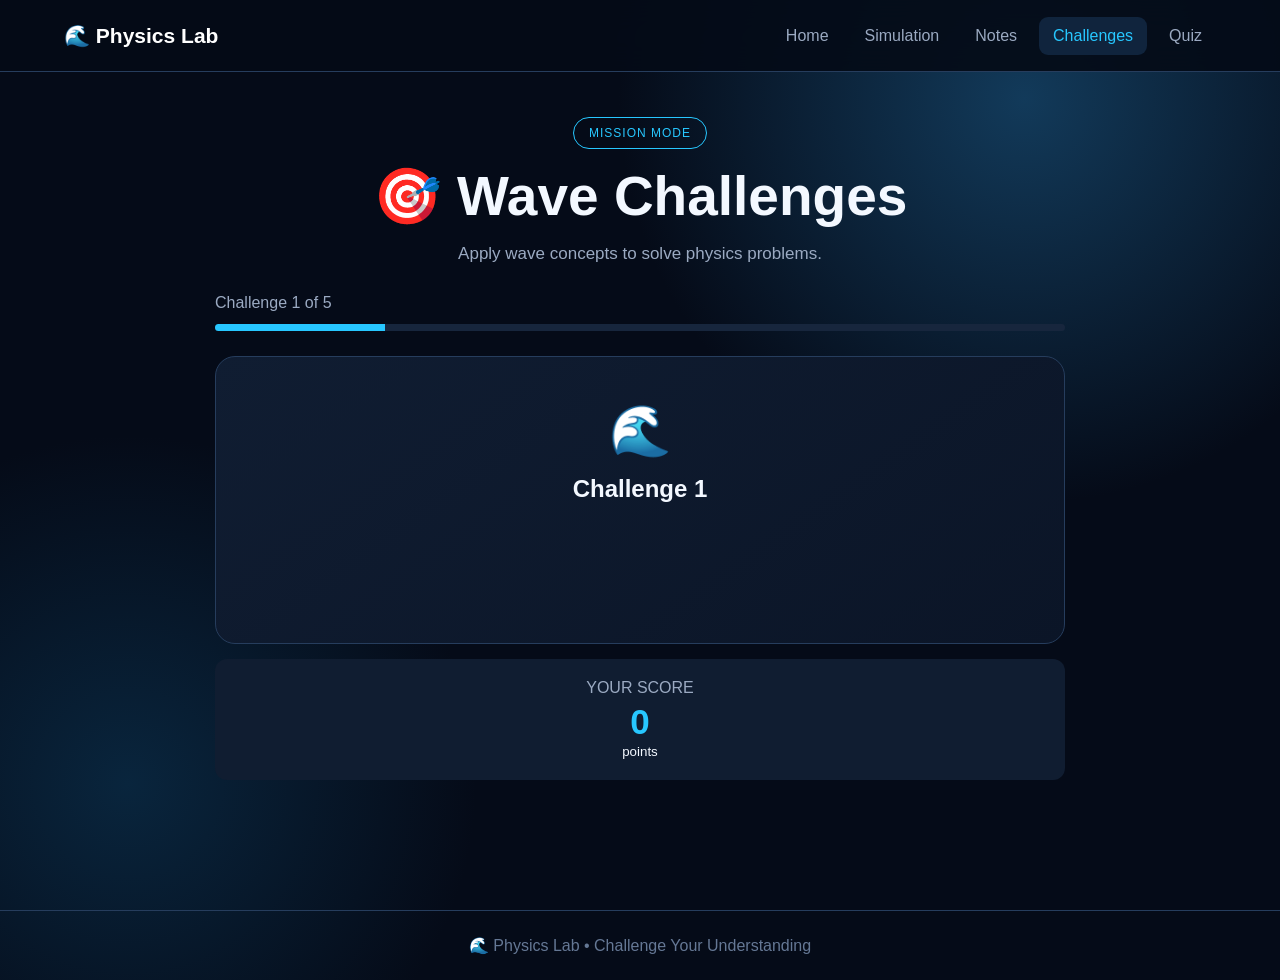
==== challenges.html @ b5ed1e34 "Initial Wave Motion Physics Lab" ====
<!DOCTYPE html>
<html lang="en">

<head>

    <meta charset="UTF-8">

    <meta
        name="viewport"
        content="width=device-width, initial-scale=1.0">

    <title>Wave Challenges</title>

    <link rel="stylesheet" href="style.css">

</head>


<body>


<header class="topbar">

    <div class="logo">
        🌊 <span>Physics Lab</span>
    </div>


    <nav>

        <a href="index.html">
            Home
        </a>

        <a href="simulation.html">
            Simulation
        </a>

        <a href="notes.html">
            Notes
        </a>

        <a
            href="challenges.html"
            class="active">
            Challenges
        </a>

        <a href="quiz.html">
            Quiz
        </a>

    </nav>

</header>


<main class="challenge-page">


    <div class="page-heading center">

        <div class="badge">
            MISSION MODE
        </div>

        <h1>
            🎯 Wave Challenges
        </h1>

        <p>
            Apply wave concepts to solve physics problems.
        </p>

    </div>


    <div class="challenge-container">


        <div class="challenge-progress">

            <span id="challengeNumber">
                Challenge 1 of 5
            </span>

        </div>


        <div class="progress-bar">

            <div
                id="challengeProgress">
            </div>

        </div>


        <div class="challenge-card">


            <div class="challenge-icon">
                🌊
            </div>


            <h2 id="challengeTitle">
                Challenge 1
            </h2>


            <p id="challengeQuestion">
            </p>


            <div
                id="challengeOptions"
                class="challenge-options">
            </div>


            <div
                id="challengeFeedback"
                class="feedback">
            </div>


            <button
                id="nextChallenge"
                class="primary-btn"
                style="display:none;">

                Next Challenge →

            </button>

        </div>


        <div class="score-card">

            <span>
                YOUR SCORE
            </span>

            <strong id="challengeScore">
                0
            </strong>

            <small>
                points
            </small>

        </div>

    </div>

</main>


<footer>

    <p>
        🌊 Physics Lab • Challenge Your Understanding
    </p>

</footer>


<script src="script.js"></script>

</body>

</html>
---- style.css ----
* {
    margin: 0;
    padding: 0;
    box-sizing: border-box;
}

:root {

    --bg: #050b18;

    --panel: #0d192c;

    --panel2: #12233b;

    --border: #263d5d;

    --cyan: #27c7ff;

    --blue: #398cff;

    --text: #f3f8ff;

    --muted: #9baac2;

    --green: #43e6a1;

    --red: #ff647c;

    --yellow: #ffd166;

}


body {

    font-family:
        Arial,
        Helvetica,
        sans-serif;

    background:

        radial-gradient(
            circle at 80% 10%,
            #123a5a 0,
            transparent 30%
        ),

        radial-gradient(
            circle at 10% 80%,
            #09253d 0,
            transparent 25%
        ),

        var(--bg);

    color: var(--text);

    min-height: 100vh;

}


a {

    text-decoration: none;

    color: inherit;

}


/* TOPBAR */

.topbar {

    height: 72px;

    display: flex;

    align-items: center;

    justify-content: space-between;

    padding: 0 5%;

    border-bottom:
        1px solid var(--border);

    background:
        rgba(5,11,23,.92);

    position: sticky;

    top: 0;

    z-index: 100;

    backdrop-filter: blur(15px);

}


.logo {

    font-size: 21px;

    font-weight: bold;

    color: var(--cyan);

}


.logo span {

    color: white;

}


nav {

    display: flex;

    gap: 8px;

}


nav a {

    padding: 10px 14px;

    color: var(--muted);

    border-radius: 9px;

    transition: .3s;

}


nav a:hover,
nav a.active {

    color: var(--cyan);

    background: #10243d;

}


/* COMMON */

main {

    width:
        min(1400px,94%);

    margin: auto;

}


.badge {

    display: inline-block;

    padding: 8px 15px;

    border:
        1px solid var(--cyan);

    color: var(--cyan);

    border-radius: 30px;

    font-size: 12px;

    letter-spacing: 1px;

}


.page-heading {

    padding:
        45px 0 30px;

}


.page-heading h1 {

    font-size:
        clamp(32px,5vw,55px);

    margin:
        15px 0;

}


.page-heading p {

    color: var(--muted);

    font-size: 17px;

}


.center {

    text-align: center;

}


/* BUTTONS */

.primary-btn,
.secondary-btn {

    display: inline-flex;

    justify-content: center;

    align-items: center;

    min-height: 48px;

    padding: 0 23px;

    border-radius: 10px;

    cursor: pointer;

    font-size: 15px;

    font-weight: bold;

    transition: .25s;

}


.primary-btn {

    background:
        linear-gradient(
            135deg,
            #27c7ff,
            #247ee9
        );

    color: #03101c;

    border: none;

    box-shadow:
        0 8px 25px
        rgba(39,199,255,.2);

}


.primary-btn:hover {

    transform:
        translateY(-2px);

    box-shadow:
        0 12px 35px
        rgba(39,199,255,.35);

}


.secondary-btn {

    background: #111f35;

    border:
        1px solid #314764;

    color: white;

}


.secondary-btn:hover {

    border-color:
        var(--cyan);

    color: var(--cyan);

}


.full {

    width: 100%;

    margin-top: 12px;

}


/* HOME */

.home {

    width: 100%;

}


.hero {

    width:
        min(1400px,90%);

    min-height: 590px;

    margin: auto;

    display: grid;

    grid-template-columns:
        1fr 1fr;

    align-items: center;

    gap: 50px;

}


.hero h1 {

    font-size:
        clamp(45px,6vw,75px);

    line-height: 1.05;

    margin: 20px 0;

}


.hero h1 span {

    color: var(--cyan);

}


.hero p {

    max-width: 600px;

    color: var(--muted);

    font-size: 18px;

    line-height: 1.7;

}


.hero-buttons {

    display: flex;

    gap: 15px;

    margin-top: 30px;

}


/* HERO WAVE */

.hero-wave {

    height: 430px;

    position: relative;

    display: flex;

    align-items: center;

    justify-content: center;

}


.wave-circle {

    width: 230px;

    height: 230px;

    border-radius: 50%;

    border:
        2px solid var(--cyan);

    display: flex;

    align-items: center;

    justify-content: center;

    box-shadow:
        0 0 35px
        rgba(39,199,255,.25),

        inset 0 0 30px
        rgba(39,199,255,.08);

    z-index: 2;

}


.wave-symbol {

    font-size: 110px;

    color: var(--cyan);

    text-shadow:
        0 0 25px
        rgba(39,199,255,.7);

}


.floating-card {

    position: absolute;

    background: #101e32;

    border:
        1px solid #2c4667;

    border-radius: 12px;

    padding: 15px 18px;

    box-shadow:
        0 15px 40px
        rgba(0,0,0,.3);

}


.floating-card strong {

    display: block;

    color: var(--cyan);

    font-size: 25px;

    margin-top: 5px;

}


.wave-card1 {

    top: 30px;

    right: 15px;

}


.wave-card2 {

    bottom: 30px;

    left: 15px;

}


.wave-card3 {

    bottom: 80px;

    right: 25px;

}


/* CONCEPT */

.concept-section {

    width:
        min(1400px,90%);

    margin: auto;

    padding:
        50px 0;

}


.concept-section h2 {

    text-align: center;

    font-size: 34px;

}


.section-subtitle {

    text-align: center;

    color: var(--muted);

    margin:
        10px 0 35px;

}


.wave-cards {

    display: grid;

    grid-template-columns:
        repeat(4,1fr);

    gap: 18px;

}


.wave-info-card {

    position: relative;

    padding: 28px;

    min-height: 290px;

    background:
        linear-gradient(
            145deg,
            #101e32,
            #0b1527
        );

    border:
        1px solid var(--border);

    border-radius: 18px;

    overflow: hidden;

    transition: .3s;

}


.wave-info-card:hover {

    transform:
        translateY(-7px);

    border-color:
        var(--cyan);

}


.wave-info-card.featured {

    border-color:
        var(--cyan);

    box-shadow:
        0 0 35px
        rgba(39,199,255,.12);

}


.card-number {

    position: absolute;

    right: 18px;

    top: 10px;

    font-size: 45px;

    font-weight: bold;

    color: #182b46;

}


.card-icon {

    font-size: 38px;

}


.wave-info-card h3 {

    color: var(--cyan);

    margin:
        15px 0 10px;

}


.wave-info-card p {

    color: var(--muted);

    line-height: 1.6;

}


.wave-info-card strong {

    display: block;

    margin-top: 20px;

    color: var(--cyan);

    font-size: 25px;

}


/* HOME FORMULA */

.home-formula {

    width:
        min(900px,90%);

    margin:
        30px auto 70px;

    padding: 35px;

    text-align: center;

    border:
        1px solid var(--cyan);

    border-radius: 18px;

    background:
        #0c1b2f;

    box-shadow:
        0 0 35px
        rgba(39,199,255,.08);

}


.home-formula span {

    color: var(--muted);

    font-size: 12px;

    letter-spacing: 2px;

}


.home-formula strong {

    display: block;

    color: var(--cyan);

    font-size: 55px;

    margin:
        12px 0;

}


.home-formula p {

    color: var(--muted);

}


/* FEATURES */

.features {

    width:
        min(1400px,90%);

    margin: auto;

    padding:
        20px 0 80px;

    display: grid;

    grid-template-columns:
        repeat(4,1fr);

    gap: 15px;

}


.feature {

    text-align: center;

    padding: 25px;

    background: #0c1628;

    border:
        1px solid var(--border);

    border-radius: 14px;

}


.feature span {

    font-size: 35px;

}


.feature h3 {

    margin: 10px;

}


.feature p {

    color: var(--muted);

    line-height: 1.5;

}


/* SIMULATION */

.simulation-layout {

    display: grid;

    grid-template-columns:
        300px 1fr;

    gap: 20px;

}


.control-panel {

    background: #0d182b;

    border:
        1px solid var(--border);

    border-radius: 16px;

    padding: 22px;

    height: fit-content;

    position: sticky;

    top: 90px;

}


.control-panel h2 {

    margin-bottom: 30px;

}


.control {

    margin-bottom: 25px;

}


.control-title {

    display: flex;

    justify-content: space-between;

    margin-bottom: 10px;

}


.control-title strong {

    color: var(--cyan);

}


input[type="range"] {

    width: 100%;

    accent-color:
        var(--cyan);

    cursor: pointer;

}


.range-label {

    display: flex;

    justify-content: space-between;

    color: #71839f;

    font-size: 12px;

    margin-top: 5px;

}


.observation-box {

    margin-top: 20px;

    padding: 15px;

    border-radius: 10px;

    background: #10243d;

    border-left:
        3px solid var(--cyan);

}


.observation-box h3 {

    margin-bottom: 8px;

}


.observation-box p {

    color: var(--muted);

    font-size: 13px;

    line-height: 1.5;

}


.stats {

    display: grid;

    grid-template-columns:
        repeat(4,1fr);

    gap: 12px;

}


.stat {

    background: #0e1a2e;

    border:
        1px solid var(--border);

    padding: 18px;

    border-radius: 12px;

}


.stat span {

    font-size: 11px;

    color: #8294ad;

}


.stat strong {

    display: block;

    margin-top: 7px;

    color: var(--cyan);

    font-size: 22px;

}


/* WAVE STAGE */

.wave-stage {

    height: 440px;

    position: relative;

    margin-top: 15px;

    overflow: hidden;

    border:
        1px solid var(--border);

    border-radius: 16px;

    background:

        linear-gradient(
            #ffffff08 1px,
            transparent 1px
        ),

        linear-gradient(
            90deg,
            #ffffff08 1px,
            transparent 1px
        ),

        #081526;

    background-size:
        45px 45px;

}


.stage-label {

    position: absolute;

    top: 20px;

    left: 20px;

    z-index: 5;

    padding:
        9px 15px;

    background: #132640;

    border:
        1px solid #284768;

    border-radius: 8px;

    color: var(--cyan);

}


.mean-line {

    position: absolute;

    top: 50%;

    left: 0;

    width: 100%;

    border-top:
        1px dashed #526783;

}


#waveCanvas {

    position: absolute;

    left: 0;

    top: 0;

    width: 100%;

    height: 100%;

}


.crest-label,
.trough-label {

    position: absolute;

    right: 20px;

    color: var(--muted);

    font-size: 12px;

}


.crest-label {

    top: 35%;

}


.trough-label {

    bottom: 30%;

}


.axis-label {

    position: absolute;

    bottom: 15px;

    right: 25px;

    color: var(--muted);

}


/* FORMULA */

.formula-panel {

    margin-top: 15px;

    background: #0d192c;

    border:
        1px solid var(--border);

    border-radius: 15px;

    padding: 22px;

}


.formula-header {

    display: flex;

    justify-content: space-between;

    color: var(--cyan);

    font-size: 13px;

    font-weight: bold;

}


.live {

    color: var(--green);

}


.formula {

    display: flex;

    align-items: center;

    justify-content: center;

    gap: 30px;

    margin-top: 20px;

}


.formula small {

    display: block;

    color: var(--muted);

    margin-bottom: 8px;

}


.formula strong {

    font-size: 22px;

    color: var(--cyan);

}


.equals {

    font-size: 30px;

    color: #6d7f98;

}


/* WAVE INFO */

.wave-info-panel {

    display: grid;

    grid-template-columns:
        repeat(3,1fr);

    gap: 15px;

    margin-top: 15px;

}


.wave-info-panel div {

    background: #0d192c;

    border:
        1px solid var(--border);

    border-radius: 12px;

    padding: 20px;

}


.wave-info-panel span {

    color: var(--muted);

    display: block;

    font-size: 11px;

}


.wave-info-panel strong {

    display: block;

    margin-top: 8px;

    color: var(--cyan);

}


/* GRAPH */

.graph-panel {

    margin-top: 15px;

    background: #0d192c;

    border:
        1px solid var(--border);

    border-radius: 15px;

    padding: 22px;

}


.graph-title {

    display: flex;

    justify-content: space-between;

}


.graph-title span {

    color: var(--muted);

    font-size: 13px;

}


#waveGraph {

    width: 100%;

    height: 270px;

    margin-top: 15px;

}


/* LEARNING */

.learning-grid {

    margin-top: 20px;

    display: grid;

    grid-template-columns:
        repeat(3,1fr);

    gap: 15px;

}


.learning-card {

    padding: 25px;

    background: #0d192b;

    border:
        1px solid var(--border);

    border-radius: 14px;

}


.learning-card span {

    font-size: 30px;

}


.learning-card h3 {

    margin:
        10px 0;

}


.learning-card p {

    color: var(--muted);

    line-height: 1.5;

}


.learning-card strong {

    display: block;

    color: var(--cyan);

    margin-top: 15px;

    font-size: 20px;

}


/* NOTES */

.notes-page {

    padding-bottom: 70px;

}


.note-section {

    margin: 25px 0;

    padding: 35px;

    background: #0d192b;

    border:
        1px solid var(--border);

    border-radius: 18px;

}


.highlight-section {

    border-color:
        #1c9dd1;

    box-shadow:
        0 0 30px
        rgba(39,199,255,.08);

}


.law-heading {

    display: flex;

    gap: 20px;

    align-items: center;

}


.big-number {

    font-size: 50px;

    font-weight: bold;

    color: var(--cyan);

}


.law-heading h2 {

    font-size: 30px;

}


.law-heading p {

    color: var(--muted);

    margin-top: 5px;

}


.note-content {

    display: grid;

    grid-template-columns:
        300px 1fr;

    gap: 40px;

    margin-top: 30px;

}


.concept-diagram {

    height: 230px;

    border-radius: 14px;

    background: #081322;

    border:
        1px solid var(--border);

    position: relative;

    overflow: hidden;

}


.mini-wave {

    position: absolute;

    left: 20px;

    right: 20px;

    top: 90px;

    height: 60px;

    border-top:
        4px solid var(--cyan);

    border-radius: 50%;

    transform:
        rotate(0deg);

}


.mean-position {

    position: absolute;

    top: 115px;

    left: 10px;

    right: 10px;

    border-top:
        1px dashed #61728a;

}


.note-content h3 {

    color: var(--cyan);

    margin-bottom: 10px;

}


.note-content p {

    color: var(--muted);

    line-height: 1.7;

    margin-bottom: 20px;

}


.important-note {

    padding: 18px;

    background: #10243c;

    border-left:
        4px solid var(--cyan);

    border-radius: 8px;

    margin: 20px 0;

}


.important-note p {

    margin:
        8px 0 0;

}


.examples {

    list-style: none;

}


.examples li {

    padding: 9px 0;

    color: #c6d2e3;

}


/* TYPES */

.type-grid {

    display: grid;

    grid-template-columns:
        repeat(2,1fr);

    gap: 20px;

    margin-top: 30px;

}


.type-card {

    padding: 25px;

    background: #111f35;

    border:
        1px solid var(--border);

    border-radius: 14px;

}


.type-card h3 {

    color: var(--cyan);

    margin:
        15px 0 8px;

}


.type-card p {

    color: var(--muted);

    line-height: 1.6;

}


.type-card strong {

    display: block;

    margin-top: 15px;

    color: var(--green);

}


.type-visual {

    height: 100px;

    display: flex;

    align-items: center;

    justify-content: center;

    font-size: 40px;

    color: var(--cyan);

    background: #081424;

    border-radius: 10px;

}


/* PARAMETERS */

.parameter-grid {

    display: grid;

    grid-template-columns:
        repeat(4,1fr);

    gap: 15px;

    margin-top: 30px;

}


.parameter-card {

    padding: 22px;

    background: #111f35;

    border-radius: 12px;

    border:
        1px solid var(--border);

}


.parameter-card > strong {

    color: var(--cyan);

    font-size: 35px;

}


.parameter-card h3 {

    margin:
        8px 0;

}


.parameter-card p {

    color: var(--muted);

    line-height: 1.5;

}


/* NOTES FORMULA */

.formula-big {

    margin:
        30px auto;

    width: fit-content;

    font-size: 55px;

    font-weight: bold;

    color: var(--cyan);

    padding:
        25px 50px;

    border:
        1px solid var(--cyan);

    border-radius: 15px;

    box-shadow:
        0 0 30px
        rgba(39,199,255,.12);

}


.formula-explanation {

    display: grid;

    grid-template-columns:
        repeat(3,1fr);

    gap: 15px;

}


.formula-explanation div {

    background: #111f35;

    padding: 20px;

    text-align: center;

    border-radius: 12px;

}


.formula-explanation strong {

    display: block;

    color: var(--cyan);

    font-size: 30px;

}


.formula-explanation span {

    color: var(--muted);

}


/* EXAM NOTES */

.quick-formulas {

    margin-top: 40px;

}


.exam-notes {

    display: grid;

    grid-template-columns:
        repeat(2,1fr);

    gap: 12px;

    margin-top: 20px;

}


.exam-notes div {

    background: #101e32;

    border:
        1px solid var(--border);

    padding: 18px;

    border-radius: 10px;

}


.exam-notes span {

    color: var(--cyan);

    font-weight: bold;

    margin-right: 10px;

}


/* CHALLENGES */

.challenge-page,
.quiz-page {

    padding-bottom: 80px;

}


.challenge-container,
.quiz-container {

    max-width: 850px;

    margin: auto;

}


.challenge-progress,
.quiz-top {

    display: flex;

    justify-content: space-between;

    color: var(--muted);

}


.progress-bar,
.quiz-progress {

    height: 7px;

    background: #17263d;

    border-radius: 20px;

    margin:
        12px 0 25px;

    overflow: hidden;

}


#challengeProgress,
#quizProgress {

    width: 20%;

    height: 100%;

    background: var(--cyan);

    transition: .4s;

}


.challenge-card,
.quiz-card {

    padding: 45px;

    background:
        linear-gradient(
            145deg,
            #101d32,
            #0b1527
        );

    border:
        1px solid var(--border);

    border-radius: 20px;

    text-align: center;

}


.challenge-icon,
.question-icon {

    font-size: 50px;

}


.challenge-card h2,
.quiz-card h2 {

    margin:
        15px 0;

}


.challenge-card p {

    color: #d7e2f0;

    line-height: 1.6;

}


.challenge-options,
#quizOptions {

    display: grid;

    gap: 12px;

    margin-top: 25px;

}


.option-btn {

    width: 100%;

    padding: 17px;

    background: #14243c;

    color: white;

    border:
        1px solid #304765;

    border-radius: 10px;

    cursor: pointer;

    font-size: 15px;

    transition: .2s;

}


.option-btn:hover {

    border-color:
        var(--cyan);

    transform:
        translateY(-2px);

}


.option-btn.correct {

    background:
        rgba(67,230,161,.15);

    border-color:
        var(--green);

}


.option-btn.wrong {

    background:
        rgba(255,100,124,.15);

    border-color:
        var(--red);

}


.feedback {

    min-height: 40px;

    margin:
        15px 0;

    font-weight: bold;

}


.score-card {

    margin-top: 15px;

    padding: 20px;

    text-align: center;

    background: #101d31;

    border-radius: 12px;

}


.score-card span {

    color: var(--muted);

    display: block;

}


.score-card strong {

    display: block;

    color: var(--cyan);

    font-size: 35px;

    margin-top: 5px;

}


/* QUIZ */

.quiz-top {

    font-weight: bold;

}


#quizScore {

    color: var(--cyan);

}


.quiz-result {

    max-width: 600px;

    margin:
        30px auto;

    text-align: center;

    padding: 50px;

    background: #101e33;

    border:
        1px solid var(--cyan);

    border-radius: 20px;

}


.result-icon {

    font-size: 70px;

}


.quiz-result strong {

    display: block;

    font-size: 55px;

    color: var(--cyan);

    margin: 15px;

}


.quiz-result p {

    color: var(--muted);

    margin: 10px;

}


/* FOOTER */

footer {

    padding: 25px;

    text-align: center;

    color: #657895;

    border-top:
        1px solid var(--border);

    margin-top: 50px;

}


/* RESPONSIVE */

@media(max-width:1000px) {

    .hero {

        grid-template-columns: 1fr;

        text-align: center;

        padding:
            60px 0;

    }


    .hero p {

        margin: auto;

    }


    .hero-buttons {

        justify-content: center;

    }


    .wave-cards,
    .features {

        grid-template-columns:
            1fr 1fr;

    }


    .simulation-layout {

        grid-template-columns: 1fr;

    }


    .control-panel {

        position: static;

    }


    .note-content {

        grid-template-columns: 1fr;

    }


    .parameter-grid {

        grid-template-columns:
            1fr 1fr;

    }

}


@media(max-width:650px) {

    nav {

        gap: 2px;

    }


    nav a {

        font-size: 10px;

        padding: 7px;

    }


    .hero h1 {

        font-size: 43px;

    }


    .wave-cards,
    .features,
    .stats,
    .learning-grid,
    .wave-info-panel,
    .parameter-grid,
    .formula-explanation,
    .exam-notes {

        grid-template-columns: 1fr;

    }


    .formula {

        flex-direction: column;

        text-align: center;

    }


    .formula-big {

        font-size: 40px;

        padding: 20px;

    }


    .type-grid {

        grid-template-columns: 1fr;

    }


    .challenge-card,
    .quiz-card,
    .note-section {

        padding: 25px;

    }

}
#waveCanvas {
    display: block;
    width: 100% !important;
    height: 100% !important;
    min-height: 400px;
    background: #071426;
    border-radius: 12px;
}
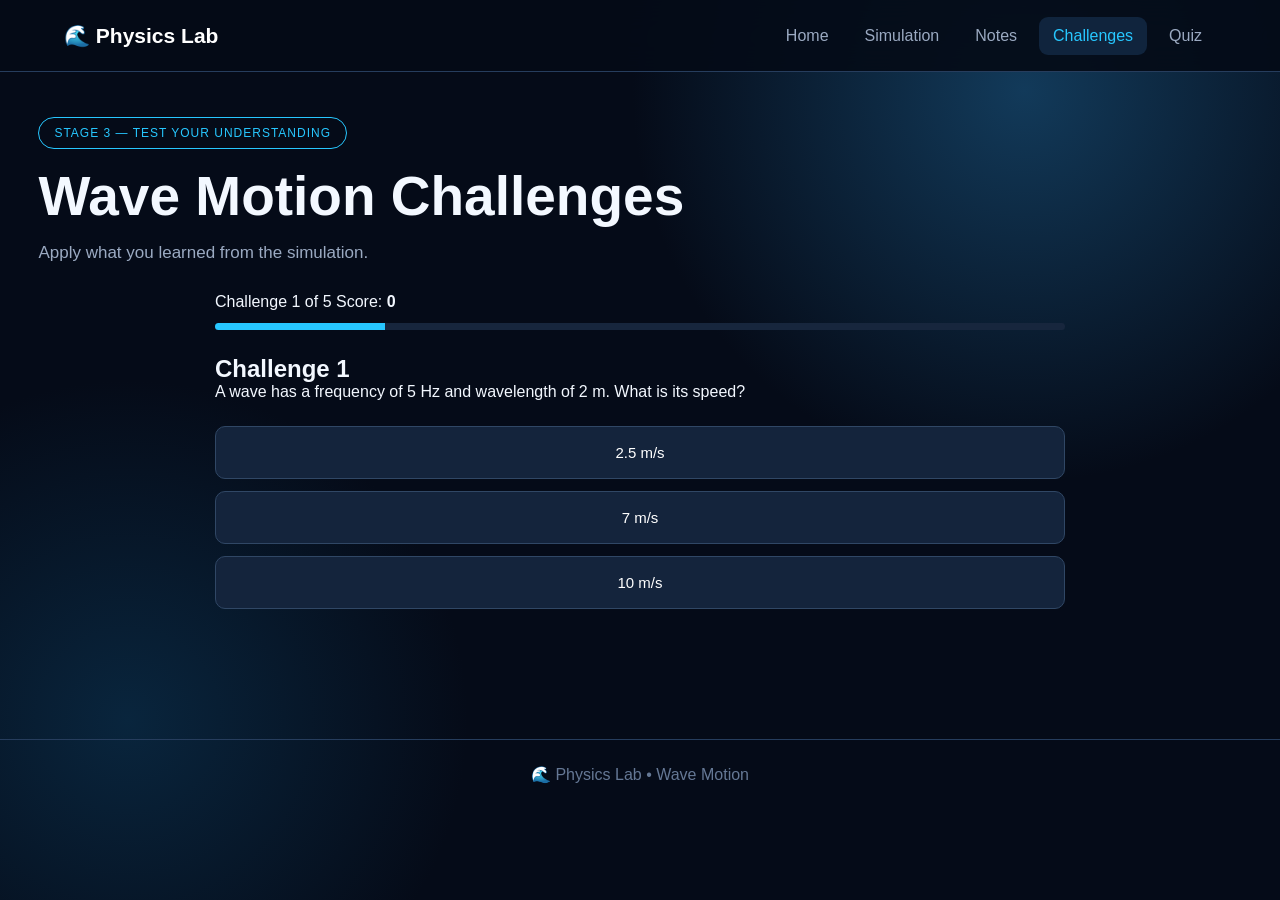
==== commit 922de13b: "Improve wave motion simulation" ====
--- a/challenges.html
+++ b/challenges.html
@@ -2,22 +2,15 @@
 <html lang="en">
 
 <head>
-
     <meta charset="UTF-8">
-
-    <meta
-        name="viewport"
-        content="width=device-width, initial-scale=1.0">
+    <meta name="viewport" content="width=device-width, initial-scale=1.0">
 
     <title>Wave Challenges</title>
 
     <link rel="stylesheet" href="style.css">
-
 </head>
 
-
 <body>
-
 
 <header class="topbar">
 
@@ -25,31 +18,12 @@
         🌊 <span>Physics Lab</span>
     </div>
 
-
     <nav>
-
-        <a href="index.html">
-            Home
-        </a>
-
-        <a href="simulation.html">
-            Simulation
-        </a>
-
-        <a href="notes.html">
-            Notes
-        </a>
-
-        <a
-            href="challenges.html"
-            class="active">
-            Challenges
-        </a>
-
-        <a href="quiz.html">
-            Quiz
-        </a>
-
+        <a href="index.html">Home</a>
+        <a href="simulation.html">Simulation</a>
+        <a href="notes.html">Notes</a>
+        <a href="challenges.html" class="active">Challenges</a>
+        <a href="quiz.html">Quiz</a>
     </nav>
 
 </header>
@@ -57,31 +31,35 @@
 
 <main class="challenge-page">
 
+    <div class="page-heading">
 
-    <div class="page-heading center">
+        <div>
 
-        <div class="badge">
-            MISSION MODE
+            <div class="badge">
+                STAGE 3 — TEST YOUR UNDERSTANDING
+            </div>
+
+            <h1>Wave Motion Challenges</h1>
+
+            <p>
+                Apply what you learned from the simulation.
+            </p>
+
         </div>
-
-        <h1>
-            🎯 Wave Challenges
-        </h1>
-
-        <p>
-            Apply wave concepts to solve physics problems.
-        </p>
 
     </div>
 
 
-    <div class="challenge-container">
+    <section class="challenge-container">
 
-
-        <div class="challenge-progress">
+        <div class="challenge-top">
 
             <span id="challengeNumber">
                 Challenge 1 of 5
+            </span>
+
+            <span>
+                Score: <strong id="challengeScore">0</strong>
             </span>
 
         </div>
@@ -90,70 +68,48 @@
         <div class="progress-bar">
 
             <div
-                id="challengeProgress">
+                id="challengeProgress"
+                class="progress-fill">
             </div>
 
         </div>
 
 
-        <div class="challenge-card">
+        <h2 id="challengeTitle">
+            Challenge 1
+        </h2>
 
 
-            <div class="challenge-icon">
-                🌊
-            </div>
-
-
-            <h2 id="challengeTitle">
-                Challenge 1
-            </h2>
-
+        <div class="question-box">
 
             <p id="challengeQuestion">
+                Loading question...
             </p>
-
-
-            <div
-                id="challengeOptions"
-                class="challenge-options">
-            </div>
-
-
-            <div
-                id="challengeFeedback"
-                class="feedback">
-            </div>
-
-
-            <button
-                id="nextChallenge"
-                class="primary-btn"
-                style="display:none;">
-
-                Next Challenge →
-
-            </button>
 
         </div>
 
 
-        <div class="score-card">
-
-            <span>
-                YOUR SCORE
-            </span>
-
-            <strong id="challengeScore">
-                0
-            </strong>
-
-            <small>
-                points
-            </small>
-
+        <div
+            id="challengeOptions"
+            class="challenge-options">
         </div>
 
-    </div>
+
+        <div
+            id="challengeFeedback"
+            class="challenge-feedback">
+        </div>
+
+
+        <button
+            id="nextChallenge"
+            class="primary-btn next-btn">
+
+            Next Challenge →
+
+        </button>
+
+    </section>
 
 </main>
 
@@ -161,7 +117,7 @@
 <footer>
 
     <p>
-        🌊 Physics Lab • Challenge Your Understanding
+        🌊 Physics Lab • Wave Motion
     </p>
 
 </footer>
